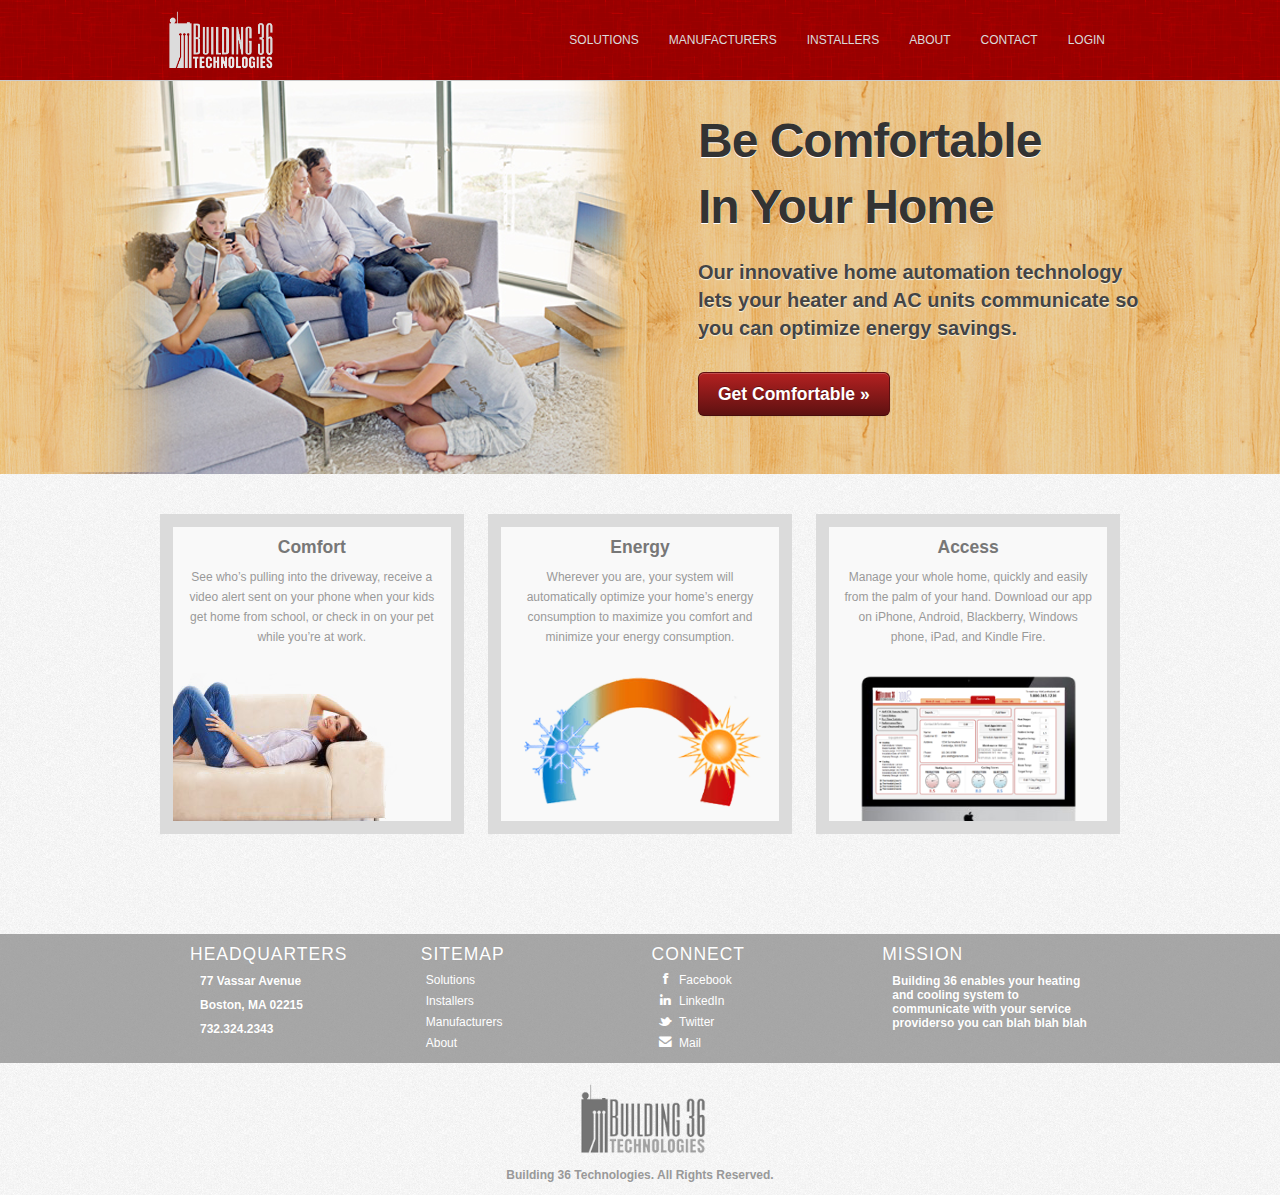
==== html/index.html @ 776d6f6e "first commit" ====
<!DOCTYPE html>
<meta charset="UTF-8">
<html lang="en">

<head>
	<!--Title and Meta Tags-->
	<title>Building 36 Technologies</title>
	<meta name="description" content="Building 36 Description">
	<meta http-equiv="content-type" content="text/html;charset=UTF-8">
	<meta name="viewport" content="width=device-width,initial-scale=1">
	
	<!--CSS-->
	<link href="../css/bootstrap.min.css" rel="stylesheet" type="text/css" />
	<link rel="stylesheet" href="../css/font-awesome.css">
	<link href="../css/base.css" rel="stylesheet" type="text/css" />	
	<link href="../css/index.css" rel="stylesheet" type="text/css" />	
	
	<!--Header and Footer-->
</head>

<body>
	<div class="header-block"></div>

      <!-- Hero Unit for desktop, hero unit 2 for mobile and tablet -->
      <div class="hero-unit-container">
      	<div class="hero-unit visible-desktop">
				<h1>Be Comfortable</h1>
				<h1> In Your Home</h1>
				<p>Our innovative home automation technology lets your heater and AC units communicate
				so you can optimize energy savings. </p>
				<p><a class="btn btn-custom-red btn-large" href="solutions.html">Get Comfortable &raquo;</a></p>
		</div>
		<div class="hero-unit2 hidden-desktop">
			<h1>Feel Comfortable in Your Home</h1>
			<p>Our innovative home automation technology lets your heater and AC units communicate
				so you can optimize energy savings. </p>
			<p><a class="btn btn-custom-red btn-large" href="solutions.html">Get Comfortable &raquo;</a></p>
		</div>
	  </div>

	<div class="container">
      <div class="row-fluid marketing">
      <div class="span4 section">
        <h4>Comfort</h4>
        <p> See who’s pulling into the driveway, receive a video alert sent on your phone
			when your kids get home from school, or check in on your pet while you’re at work.</p>
		<img class="comfort-img" src="../img/comfort.png">
      </div>
      <div class="span4 section">
        <h4>Energy</h4>
        <p>Wherever you are, your system will automatically optimize your home’s energy consumption to maximize you comfort and minimize your energy consumption.</p>
      	<img class="marketing-img" src="../img/hotcold.png">
      </div>
      <div class="span4 section">
        <h4>Access</h4>
        <p>Manage your whole home, quickly and easily from the palm of your hand. Download our app on iPhone, Android, Blackberry, Windows phone, iPad, and Kindle Fire.</p>
      	<img class="marketing-img" src="../img/imac.png">
      </div>
    </div>
	
	</div>
	
	<div class="footer-block"></div>


	<!--Javascript-->
	<script src="../js/jquery.js" ></script>
	<script src="../js/header.js" ></script>
	<script src="../js/footer.js" ></script>
	<script src="../js/bootstrap.js" type="text/javascript" ></script>
</body>
</html>
---- css/base.css ----
body {
	background: url("../img/noise_bg.png") repeat;
	padding: 0;
}
.clear {
	clear:both;
}
.centered {
	margin: 0 auto;
}
/* Header Navigation */

.brand img {
	height: 60px;
}
.navbar {
	margin-bottom: 0px;
}
.navbar-inner {
	background: url("../img/red-nav.png") repeat;
	border: none;
	border-radius: 0px;
	color: #dbdbdb;
	border-bottom:1px solid #ccc;
}
.navbar-inner .container {
	max-width: 960px;
	margin: 0 auto;
}

.navbar .nav {
	margin-top: 15px;
}

.navbar .nav > li > a  {
	color: #dbdbdb;
	font-size: 12px;
	font-weight: 500;
	text-shadow: none;
}

.navbar .brand {
	color: #dbdbdb;
	text-shadow: none;
}
.navbar .btn-navbar {
	background: red url("../img/waves_bg_light.png") repeat;
	margin-top: 25px;
}
.navbar .btn-navbar .icon-bar {
	color: #dbdbdb;
}
.navbar .nav > li > a {
	border-radius: 3px;
	margin: 5px 0;
}
.navbar .nav > li > a:hover {
	color: #eee;
	background: red url("../img/waves_bg_light.png") repeat;
}

/* Footer */
.footer_container {
	background: url("../img/noise_bg_dark.png") repeat;
	width: 100%;
	margin: 80px 0 20px 0;
}
.footer {
	max-width: 900px;
}

.footer_content h4 {
	color: white;
	text-shadow: 0 0 1px #999;
	font-weight: 300;
}
.footer_content h4 {
	color: white;
	font-weight: 300;
	letter-spacing: 1px;
}
.footer_content h5 {
	font-size: 12px;
	line-height: 14px;
	margin-left: 10px;
	color: white;
	text-shadow: 0 0 1px #999;
}
.footer_content {
	text-align: left;
}
.footer_content ul {
	list-style-type: none;
	margin-top: -5px;
}
.footer_content ul i {
	color: white;
	margin-right: 5px;
}
.footer_content ul li {
	margin-left: -20px;
}
.footer_content ul li a{
	color: white;
	font-size: 12px;
}
.footer_content ul li a:hover{
	color: #324852;
	text-decoration: none;
}
/* Page Logo */
.page_logo {
	width: 280px;
	margin: 0 auto;
	text-align: center;
}
.page_logo img {
	width: 140px;
	font-size: 18px;
	color: #aaa;
}
.page_logo h4 {
	color: #999;
	font-size: 12px;
}

/*Custom Button Formatting */


/*Reddish button*/
.btn-custom-red { background-color: hsl(0, 69%, 22%) !important; background-repeat: repeat-x; filter: progid:DXImageTransform.Microsoft.gradient(startColorstr="#b42121", endColorstr="#5e1111"); background-image: -khtml-gradient(linear, left top, left bottom, from(#b42121), to(#5e1111)); background-image: -moz-linear-gradient(top, #b42121, #5e1111); background-image: -ms-linear-gradient(top, #b42121, #5e1111); background-image: -webkit-gradient(linear, left top, left bottom, color-stop(0%, #b42121), color-stop(100%, #5e1111)); background-image: -webkit-linear-gradient(top, #b42121, #5e1111); background-image: -o-linear-gradient(top, #b42121, #5e1111); background-image: linear-gradient(#b42121, #5e1111); border-color: #5e1111 #5e1111 hsl(0, 69%, 17%); color: #fff !important; text-shadow: 0 -1px 0 rgba(0, 0, 0, 0.33); -webkit-font-smoothing: antialiased; }
---- css/index.css ----
.hero-unit-container {
	width: 100%;
	background: url("../img/wood.png") repeat;
	padding: 0;
	margin: 0;
}

.hero-unit {
	padding-top: 15px;
	max-width: 1200px;
	height: 318px;
	margin: 0 auto 40px auto;
	background: none;
	background: url("../img/fireplace.png") center no-repeat;
}

/*Hero-Unit 2 is for the mobile formatting */

.hero-unit2 {
	text-align: center;
	margin: 0 auto 20px auto;
	background: url("../img/wood.png") repeat;
	padding: 30px 10px;
}
.hero-unit2 p {
	font-size: 20px;
}

.hero-unit h1 {
	margin-bottom: 10px;
	font-size: 46px;
	height: 46px;
	overflow: hidden;
	margin-left: 55%;
	font-family: "proxima-nova-1","proxima-nova-2",Helvetica,Arial,sans-serif;
    font-size: 48px;
    font-weight: 900;
    line-height: 50px;
    padding-bottom: 0px;
    padding-top: 10px;
    text-shadow: 0 1px white;
}
.hero-unit p {
	margin: 30px 0 20px 0;
	margin-left: 55%;
	line-height: 28px;
	max-width: 450px;
	font-weight: 900;
	font-size: 20px;
	color: #444;
	text-shadow: 0 1px 1px #f6f6e4;
}
.marketing {
	max-width: 960px;
	margin: 0 auto;
}
.section {
	text-align: center;
	margin:  0 0px 20px 0px;
	border: 13px solid #dbdbdb;
	overflow: hidden;
	max-height: 320px;
	background: #f9f9f9;
}
.section h4 {
	color: #777;
}
.section p {
	font-size: 12px;
	padding: 0 10px;
	color: #999;
}
.comfort-img {
	float: left;
}
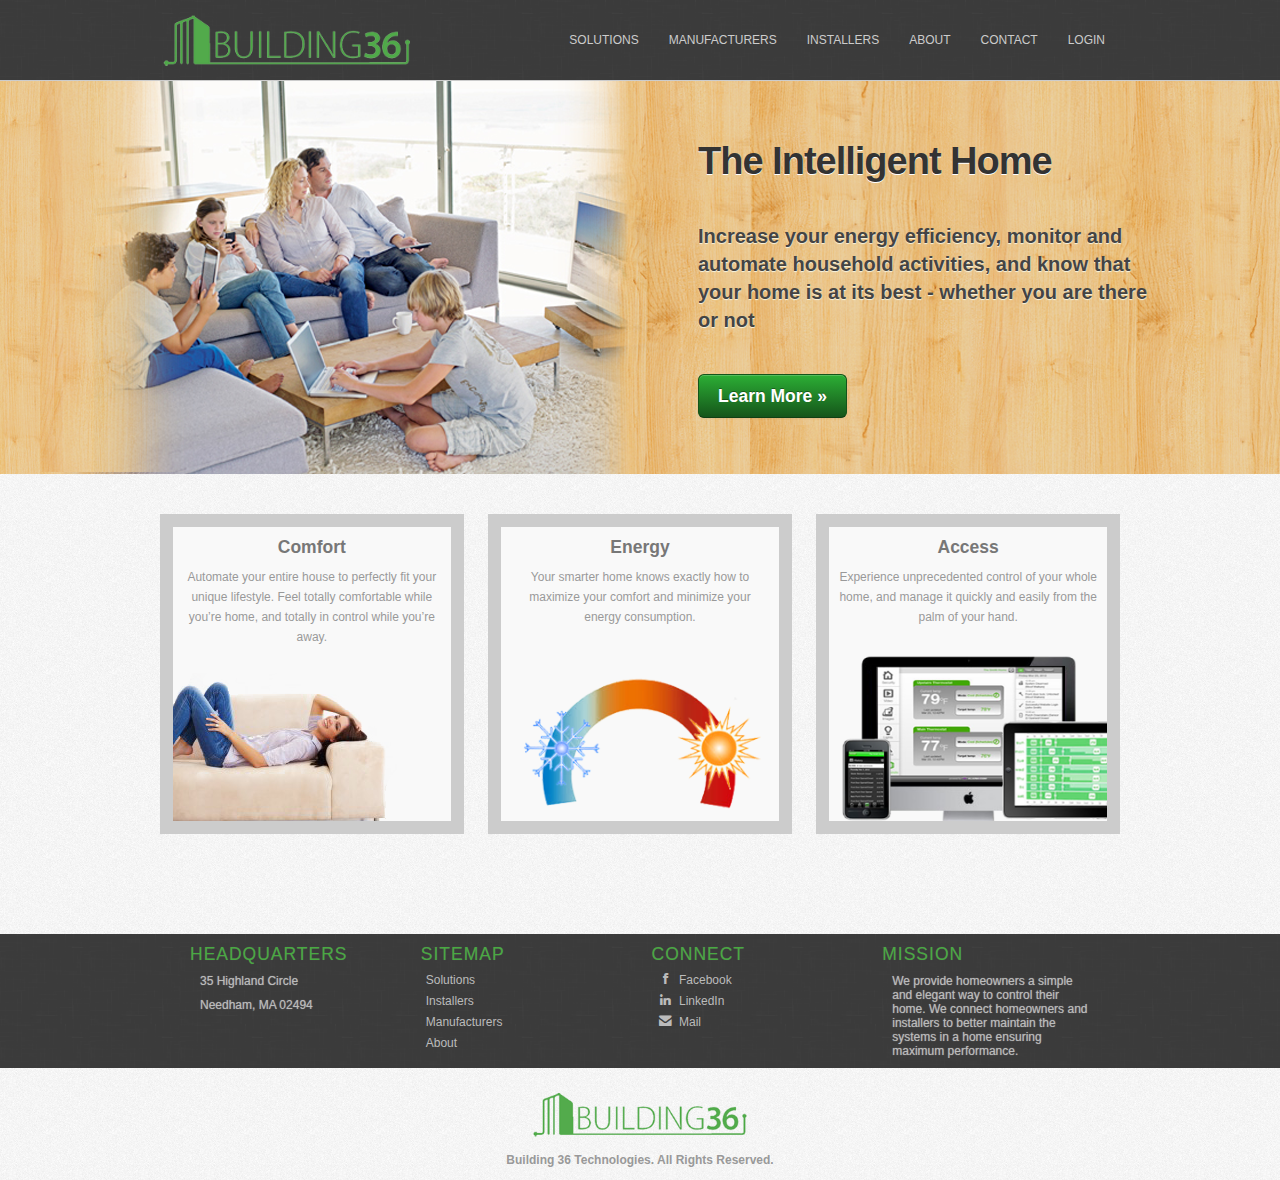
==== commit 8517f0cb: "All major changes pushed" ====
--- a/html/index.html
+++ b/html/index.html
@@ -14,7 +14,7 @@
 	<link rel="stylesheet" href="../css/font-awesome.css">
 	<link href="../css/base.css" rel="stylesheet" type="text/css" />	
 	<link href="../css/index.css" rel="stylesheet" type="text/css" />	
-	
+	<link rel="shortcut icon" href="../img/faviconB36.ico" type="image/x-icon" />
 	<!--Header and Footer-->
 </head>
 
@@ -24,17 +24,14 @@
       <!-- Hero Unit for desktop, hero unit 2 for mobile and tablet -->
       <div class="hero-unit-container">
       	<div class="hero-unit visible-desktop">
-				<h1>Be Comfortable</h1>
-				<h1> In Your Home</h1>
-				<p>Our innovative home automation technology lets your heater and AC units communicate
-				so you can optimize energy savings. </p>
-				<p><a class="btn btn-custom-red btn-large" href="solutions.html">Get Comfortable &raquo;</a></p>
+				<h1>The Intelligent Home</h1>
+				<p>Increase your energy efficiency, monitor and automate household activities, and know that your home is at its best - whether you are there or not</p>
+				<p><a class="btn btn-custom-green btn-large" href="solutions.html">Learn More &raquo;</a></p>
 		</div>
 		<div class="hero-unit2 hidden-desktop">
-			<h1>Feel Comfortable in Your Home</h1>
-			<p>Our innovative home automation technology lets your heater and AC units communicate
-				so you can optimize energy savings. </p>
-			<p><a class="btn btn-custom-red btn-large" href="solutions.html">Get Comfortable &raquo;</a></p>
+			<h1>The Intelligent Home</h1>
+			<p>Increase your energy efficiency, monitor and automate household activities, and know that your home is at its best - whether you are there or not</p>
+			<p><a class="btn btn-custom-green btn-large" href="solutions.html">Learn More &raquo;</a></p>
 		</div>
 	  </div>
 
@@ -42,18 +39,17 @@
       <div class="row-fluid marketing">
       <div class="span4 section">
         <h4>Comfort</h4>
-        <p> See who’s pulling into the driveway, receive a video alert sent on your phone
-			when your kids get home from school, or check in on your pet while you’re at work.</p>
+        <p> Automate your entire house to perfectly fit your unique lifestyle. Feel totally comfortable while you’re home, and totally in control while you’re away. </p>
 		<img class="comfort-img" src="../img/comfort.png">
       </div>
       <div class="span4 section">
         <h4>Energy</h4>
-        <p>Wherever you are, your system will automatically optimize your home’s energy consumption to maximize you comfort and minimize your energy consumption.</p>
+        <p>Your smarter home knows exactly how to maximize your comfort and minimize your energy consumption.</p>
       	<img class="marketing-img" src="../img/hotcold.png">
       </div>
       <div class="span4 section">
         <h4>Access</h4>
-        <p>Manage your whole home, quickly and easily from the palm of your hand. Download our app on iPhone, Android, Blackberry, Windows phone, iPad, and Kindle Fire.</p>
+        <p>Experience unprecedented control of your whole home, and manage it quickly and easily from the palm of your hand.</p>
       	<img class="marketing-img" src="../img/imac.png">
       </div>
     </div>
--- a/css/base.css
+++ b/css/base.css
@@ -17,10 +17,10 @@
 	margin-bottom: 0px;
 }
 .navbar-inner {
-	background: url("../img/red-nav.png") repeat;
+	background: url("../img/green-nav.png") repeat;
 	border: none;
 	border-radius: 0px;
-	color: #dbdbdb;
+	color: #49a942;
 	border-bottom:1px solid #ccc;
 }
 .navbar-inner .container {
@@ -33,7 +33,7 @@
 }
 
 .navbar .nav > li > a  {
-	color: #dbdbdb;
+	color: #ccc;
 	font-size: 12px;
 	font-weight: 500;
 	text-shadow: none;
@@ -44,7 +44,7 @@
 	text-shadow: none;
 }
 .navbar .btn-navbar {
-	background: red url("../img/waves_bg_light.png") repeat;
+	background: #49a942 repeat;
 	margin-top: 25px;
 }
 .navbar .btn-navbar .icon-bar {
@@ -55,13 +55,20 @@
 	margin: 5px 0;
 }
 .navbar .nav > li > a:hover {
-	color: #eee;
-	background: red url("../img/waves_bg_light.png") repeat;
+	color: #49a942;
+}
+.navbar .nav > li .active {
+	background: #494949;
+	color: #ccc;
+}
+.navbar .nav > li .active:hover {
+	background: #494949;
+	color: #ccc;
 }
 
 /* Footer */
 .footer_container {
-	background: url("../img/noise_bg_dark.png") repeat;
+	background: url("../img/green-nav.png") repeat;
 	width: 100%;
 	margin: 80px 0 20px 0;
 }
@@ -70,20 +77,17 @@
 }
 
 .footer_content h4 {
-	color: white;
-	text-shadow: 0 0 1px #999;
+	color: #49a942;
 	font-weight: 300;
-}
-.footer_content h4 {
-	color: white;
-	font-weight: 300;
+	text-shadow: 0 0 1px #555;
 	letter-spacing: 1px;
 }
 .footer_content h5 {
 	font-size: 12px;
 	line-height: 14px;
 	margin-left: 10px;
-	color: white;
+	color: #bbb;
+	font-weight: 300;
 	text-shadow: 0 0 1px #999;
 }
 .footer_content {
@@ -94,30 +98,31 @@
 	margin-top: -5px;
 }
 .footer_content ul i {
-	color: white;
+	color: #bbb;
 	margin-right: 5px;
 }
 .footer_content ul li {
 	margin-left: -20px;
 }
+
 .footer_content ul li a{
-	color: white;
+	color: #bbb;
 	font-size: 12px;
 }
 .footer_content ul li a:hover{
-	color: #324852;
+	color: #49a942;
 	text-decoration: none;
 }
 /* Page Logo */
 .page_logo {
 	width: 280px;
-	margin: 0 auto;
+	margin: 10px auto;
 	text-align: center;
 }
 .page_logo img {
-	width: 140px;
 	font-size: 18px;
 	color: #aaa;
+	width: 220px;
 }
 .page_logo h4 {
 	color: #999;
@@ -128,4 +133,6 @@
 
 
 /*Reddish button*/
-.btn-custom-red { background-color: hsl(0, 69%, 22%) !important; background-repeat: repeat-x; filter: progid:DXImageTransform.Microsoft.gradient(startColorstr="#b42121", endColorstr="#5e1111"); background-image: -khtml-gradient(linear, left top, left bottom, from(#b42121), to(#5e1111)); background-image: -moz-linear-gradient(top, #b42121, #5e1111); background-image: -ms-linear-gradient(top, #b42121, #5e1111); background-image: -webkit-gradient(linear, left top, left bottom, color-stop(0%, #b42121), color-stop(100%, #5e1111)); background-image: -webkit-linear-gradient(top, #b42121, #5e1111); background-image: -o-linear-gradient(top, #b42121, #5e1111); background-image: linear-gradient(#b42121, #5e1111); border-color: #5e1111 #5e1111 hsl(0, 69%, 17%); color: #fff !important; text-shadow: 0 -1px 0 rgba(0, 0, 0, 0.33); -webkit-font-smoothing: antialiased; }+
+.btn-custom-red { background-color: hsl(0, 69%, 22%) !important; background-repeat: repeat-x; filter: progid:DXImageTransform.Microsoft.gradient(startColorstr="#b42121", endColorstr="#5e1111"); background-image: -khtml-gradient(linear, left top, left bottom, from(#b42121), to(#5e1111)); background-image: -moz-linear-gradient(top, #b42121, #5e1111); background-image: -ms-linear-gradient(top, #b42121, #5e1111); background-image: -webkit-gradient(linear, left top, left bottom, color-stop(0%, #b42121), color-stop(100%, #5e1111)); background-image: -webkit-linear-gradient(top, #b42121, #5e1111); background-image: -o-linear-gradient(top, #b42121, #5e1111); background-image: linear-gradient(#b42121, #5e1111); border-color: #5e1111 #5e1111 hsl(0, 69%, 17%); color: #fff !important; text-shadow: 0 -1px 0 rgba(0, 0, 0, 0.33); -webkit-font-smoothing: antialiased; }
+.btn-custom-green { background-color: hsl(124, 59%, 21%) !important; background-repeat: repeat-x; filter: progid:DXImageTransform.Microsoft.gradient(startColorstr="#2cae35", endColorstr="#15551a"); background-image: -khtml-gradient(linear, left top, left bottom, from(#2cae35), to(#15551a)); background-image: -moz-linear-gradient(top, #2cae35, #15551a); background-image: -ms-linear-gradient(top, #2cae35, #15551a); background-image: -webkit-gradient(linear, left top, left bottom, color-stop(0%, #2cae35), color-stop(100%, #15551a)); background-image: -webkit-linear-gradient(top, #2cae35, #15551a); background-image: -o-linear-gradient(top, #2cae35, #15551a); background-image: linear-gradient(#2cae35, #15551a); border-color: #15551a #15551a hsl(124, 59%, 15.5%); color: #fff !important; text-shadow: 0 -1px 0 rgba(0, 0, 0, 0.36); -webkit-font-smoothing: antialiased; }--- a/css/index.css
+++ b/css/index.css
@@ -1,5 +1,3 @@
-
-
 .hero-unit-container {
 	width: 100%;
 	background: url("../img/wood.png") repeat;
@@ -30,20 +28,18 @@
 
 .hero-unit h1 {
 	margin-bottom: 10px;
-	font-size: 46px;
 	height: 46px;
-	overflow: hidden;
 	margin-left: 55%;
 	font-family: "proxima-nova-1","proxima-nova-2",Helvetica,Arial,sans-serif;
-    font-size: 48px;
+    font-size: 38px;
     font-weight: 900;
     line-height: 50px;
     padding-bottom: 0px;
-    padding-top: 10px;
+    padding-top: 30px;
     text-shadow: 0 1px white;
 }
 .hero-unit p {
-	margin: 30px 0 20px 0;
+	margin: 40px 0 30px 0;
 	margin-left: 55%;
 	line-height: 28px;
 	max-width: 450px;
@@ -52,6 +48,9 @@
 	color: #444;
 	text-shadow: 0 1px 1px #f6f6e4;
 }
+.hero-unit2 h1,.hero-unit2 p {
+	margin: 30px 0 20px 0;
+}
 .marketing {
 	max-width: 960px;
 	margin: 0 auto;
@@ -59,7 +58,7 @@
 .section {
 	text-align: center;
 	margin:  0 0px 20px 0px;
-	border: 13px solid #dbdbdb;
+	border: 13px solid #ccc;
 	overflow: hidden;
 	max-height: 320px;
 	background: #f9f9f9;
